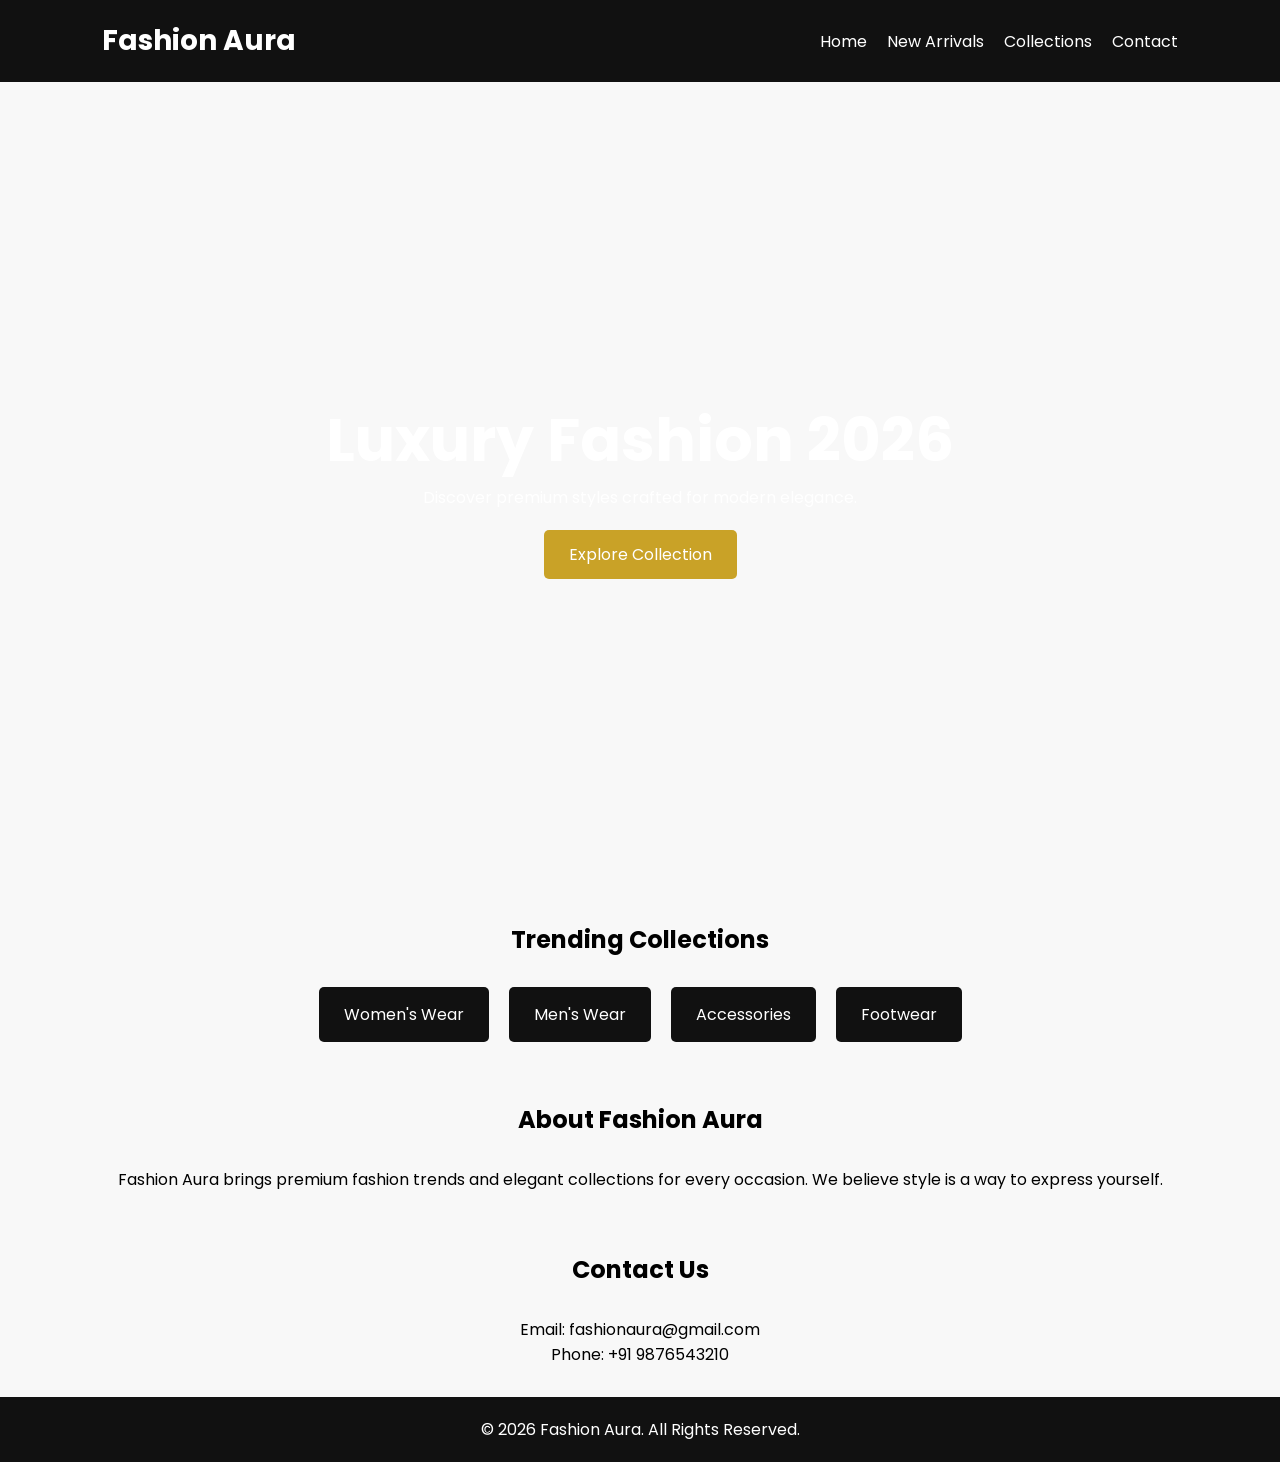
==== index.html @ 4f8367a9 "Initial commit" ====
<!DOCTYPE html>
<html lang="en">
<head>
<meta charset="UTF-8">
<meta name="viewport" content="width=device-width, initial-scale=1.0">
<title>Fashion Aura</title>
<link rel="stylesheet" href="CSS/style.css">
<link href="https://fonts.googleapis.com/css2?family=Poppins:wght@300;400;500;600;700&display=swap" rel="stylesheet">
</head>
<body>

<header>
    <div class="logo">
        <a href="index.html">Fashion Aura</a>
    </div>

    <nav>
        <ul>
            <li><a href="index.html">Home</a></li>
            <li><a href="#arrival">New Arrivals</a></li>
            <li><a href="#collection">Collections</a></li>
            <li><a href="#contact">Contact</a></li>
        </ul>
    </nav>
</header>

<section class="hero">
    <div class="hero-content">
        <h1>Luxury Fashion 2026</h1>
        <p>Discover premium styles crafted for modern elegance.</p>
        <a href="#collection" class="btn">Explore Collection</a>
    </div>
</section>

<section class="section" id="collection">
    <h2>Trending Collections</h2>

    <div class="categories">
        <a href="women.html" class="category">Women's Wear</a>
        <a href="men.html" class="category">Men's Wear</a>
        <a href="accessories.html" class="category">Accessories</a>
        <a href="footwear.html" class="category">Footwear</a>
    </div>
</section>

<section class="section about">
    <h2>About Fashion Aura</h2>
    <p>
        Fashion Aura brings premium fashion trends and elegant collections
        for every occasion. We believe style is a way to express yourself.
    </p>
</section>

<section class="section contact" id="contact">
    <h2>Contact Us</h2>
    <p>Email: fashionaura@gmail.com</p>
    <p>Phone: +91 9876543210</p>
</section>

<footer>
    <p>© 2026 Fashion Aura. All Rights Reserved.</p>
</footer>

</body>
</html>
---- CSS/style.css ----
*{
    margin:0;
    padding:0;
    box-sizing:border-box;
    font-family:'Poppins',sans-serif;
}

body{
    background:#f8f8f8;
}

header{
    background:#111;
    color:white;
    padding:20px 8%;
    display:flex;
    justify-content:space-between;
    align-items:center;
}

.logo{
    font-size:28px;
    font-weight:bold;
}

.logo a{
    color:white;
    text-decoration:none;
}

nav ul{
    list-style:none;
    display:flex;
    gap:20px;
}

nav a{
    color:white;
    text-decoration:none;
}

.hero{
    height:90vh;
    background:url('https://images.unsplash.com/photo-1483985988355-763728e1935b?w=1600') center/cover;
    display:flex;
    justify-content:center;
    align-items:center;
    text-align:center;
    color:white;
}

.hero-content h1{
    font-size:60px;
}

.btn{
    display:inline-block;
    margin-top:20px;
    padding:12px 25px;
    background:#c9a227;
    color:white;
    text-decoration:none;
    border-radius:5px;
}

.section{
    padding:30px 8%;
}

.section h2{
    text-align:center;
    margin-bottom:30px;
}

.categories{
    display:flex;
    justify-content:center;
    gap:20px;
    flex-wrap:wrap;
}

.category{
    background:#111;
    color:white;
    text-decoration:none;
    padding:15px 25px;
    border-radius:5px;
    transition:0.3s ease;
}

.category:hover{
    background:#c9a227;
    transform:translateY(-3px);
}

.products{
    display:grid;
    grid-template-columns:repeat(auto-fit,minmax(250px,1fr));
    gap:20px;
}

.product{
    background:white;
    border-radius:10px;
    overflow:hidden;
    box-shadow:0 2px 10px rgba(0,0,0,0.1);
    text-align:center;
    transition:0.3s ease;
}

.product img{
    width:100%;
    height:350px;
    object-fit:contain;
    background:#f8f8f8;
    padding:15px;
}

.product:hover{
    transform:translateY(-8px);
    box-shadow:0 8px 20px rgba(0,0,0,0.15);
}

.product h3{
    margin:10px 0 5px;
    font-size:22px;
}

.product p{
    color:#c9a227;
    font-weight:bold;
    margin-bottom:15px;
}

.collection-text{
    text-align:center;
    color:#666;
    font-size:18px;
    max-width:700px;
    margin:0 auto 40px;
    line-height:1.6;
}

.about,

.contact{
    text-align:center;
}

.back-btn{
    display:inline-block;
    margin:20px;
    padding:10px 20px;
    background:#111;
    color:white;
    text-decoration:none;
    border-radius:5px;
}

.back-btn:hover{
    background:#c9a227;
}

footer{
    background:#111;
    color:white;
    text-align:center;
    padding:20px;
}
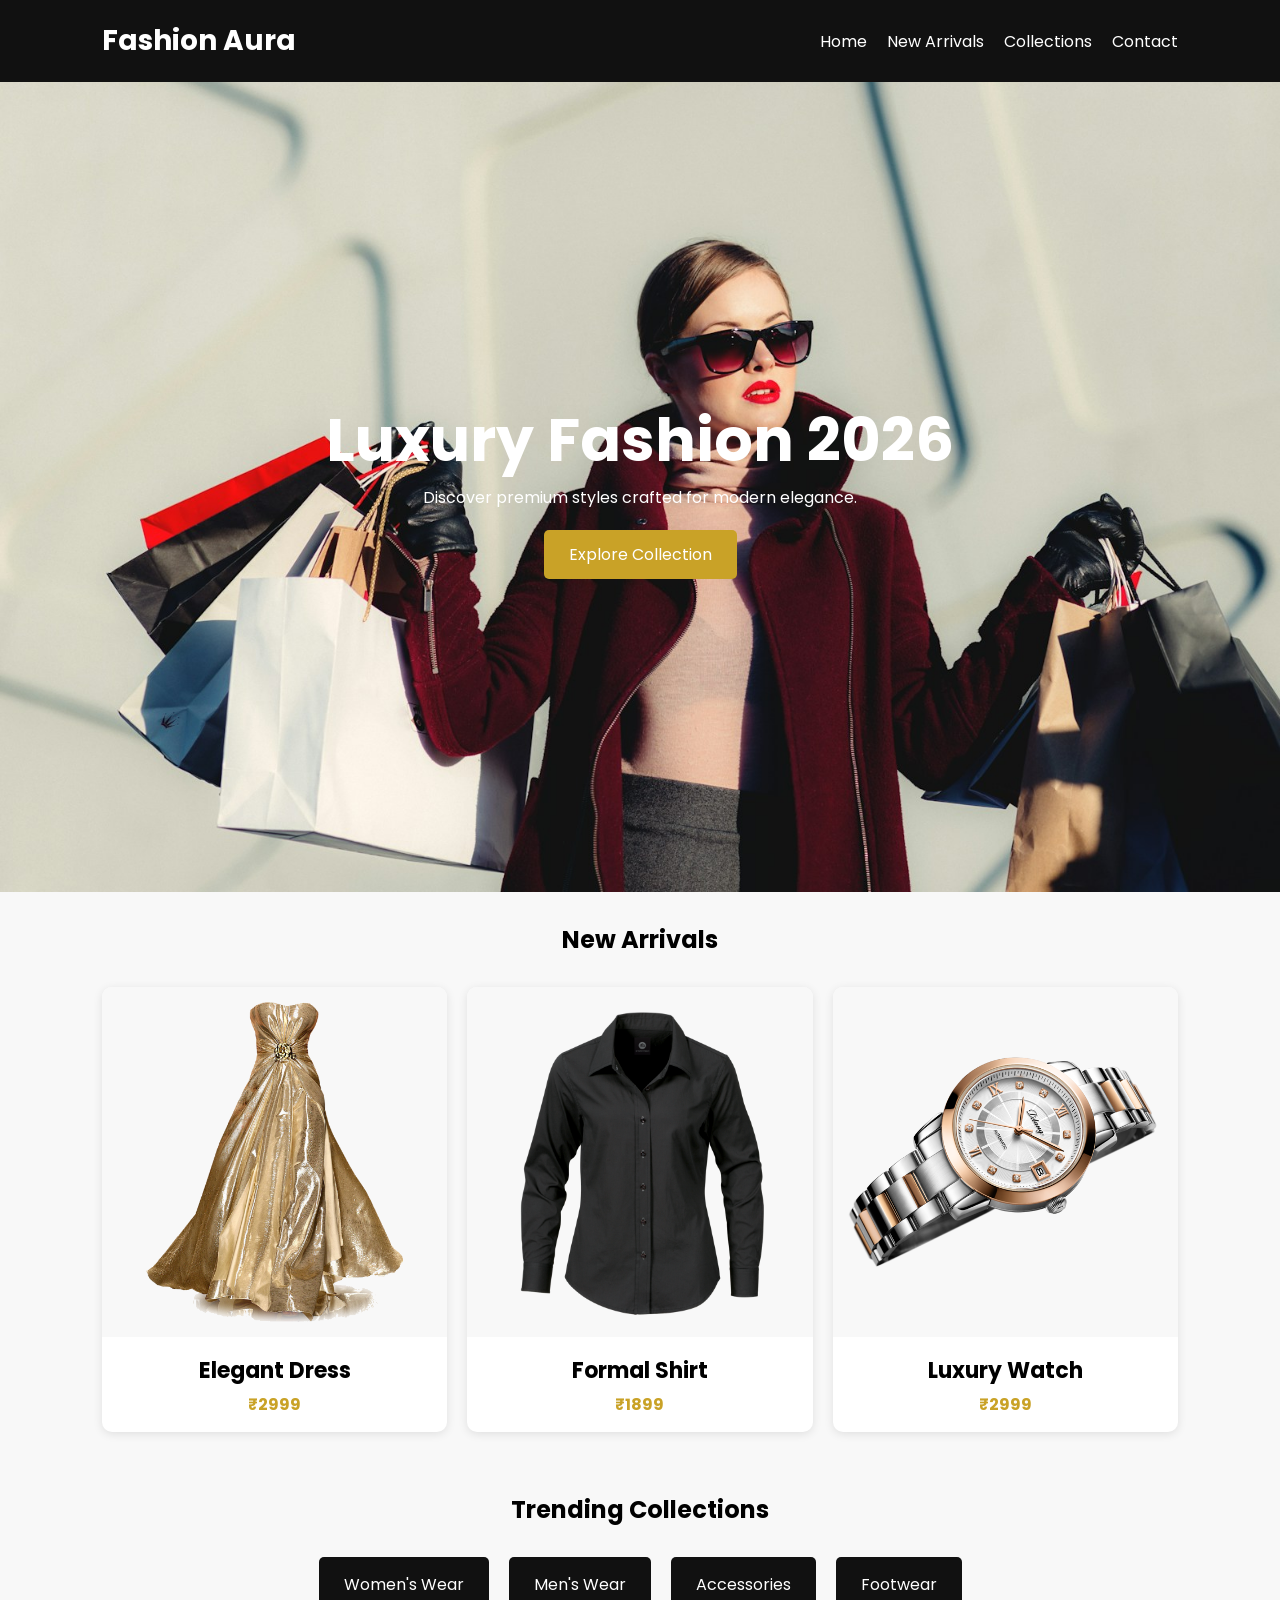
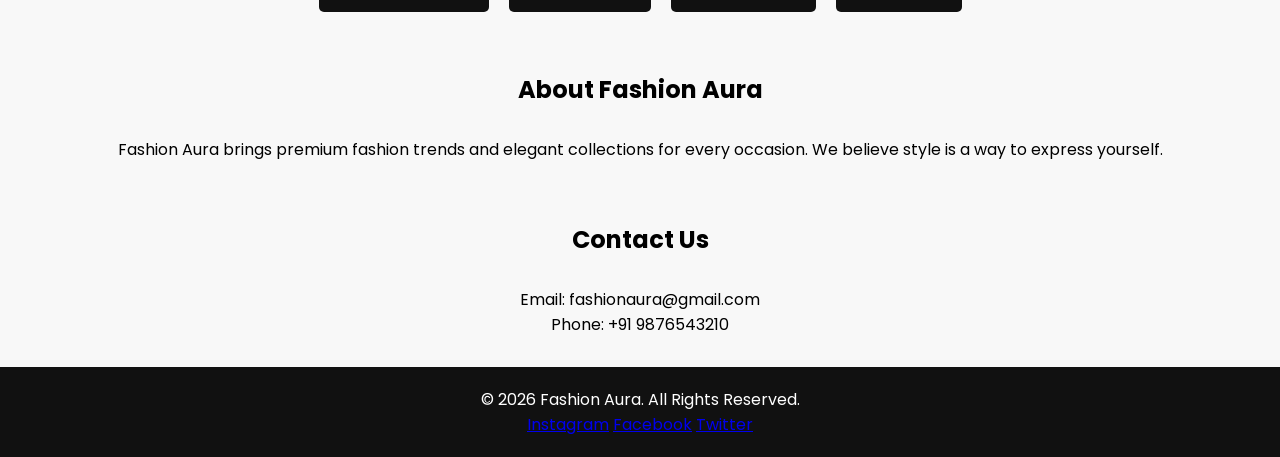
==== commit 5dc5e666: "Initial commit" ====
--- a/index.html
+++ b/index.html
@@ -1,11 +1,12 @@
 <!DOCTYPE html>
 <html lang="en">
 <head>
-<meta charset="UTF-8">
-<meta name="viewport" content="width=device-width, initial-scale=1.0">
-<title>Fashion Aura</title>
-<link rel="stylesheet" href="CSS/style.css">
-<link href="https://fonts.googleapis.com/css2?family=Poppins:wght@300;400;500;600;700&display=swap" rel="stylesheet">
+    <meta charset="UTF-8">
+    <meta name="viewport" content="width=device-width, initial-scale=1.0">
+    <title>Fashion Aura</title>
+    <link rel="stylesheet" href="CSS/style.css">
+    <link href="https://fonts.googleapis.com/css2?family=Poppins:wght@300;400;500;600;700&display=swap" rel="stylesheet">
+    <link rel="icon" href="Images/watch.png">
 </head>
 <body>
 
@@ -13,7 +14,6 @@
     <div class="logo">
         <a href="index.html">Fashion Aura</a>
     </div>
-
     <nav>
         <ul>
             <li><a href="index.html">Home</a></li>
@@ -29,6 +29,28 @@
         <h1>Luxury Fashion 2026</h1>
         <p>Discover premium styles crafted for modern elegance.</p>
         <a href="#collection" class="btn">Explore Collection</a>
+    </div>
+</section>
+
+<section class="section" id="arrival">
+    <h2>New Arrivals</h2>
+
+    <div class="products">
+        <div class="product">
+            <img src="Images/women1.png" alt="Elegant Dress">
+            <h3>Elegant Dress</h3>
+            <p>₹2999</p>
+        </div>
+        <div class="product">
+            <img src="Images/men1.png" alt="Formal Shirt">
+            <h3>Formal Shirt</h3>
+            <p>₹1899</p>
+        </div>
+        <div class="product">
+            <img src="Images/watch.png" alt="Luxury Watch">
+            <h3>Luxury Watch</h3>
+            <p>₹2999</p>
+        </div>
     </div>
 </section>
 
@@ -59,6 +81,12 @@
 
 <footer>
     <p>© 2026 Fashion Aura. All Rights Reserved.</p>
+
+    <div class="social-links">
+        <a href="#">Instagram</a>
+        <a href="#">Facebook</a>
+        <a href="#">Twitter</a>
+    </div>
 </footer>
 
 </body>
--- a/CSS/style.css
+++ b/CSS/style.css
@@ -41,7 +41,7 @@
 
 .hero{
     height:90vh;
-    background:url('https://images.unsplash.com/photo-1483985988355-763728e1935b?w=1600') center/cover;
+    background:url('../Images/background.jpg') center/cover;
     display:flex;
     justify-content:center;
     align-items:center;
